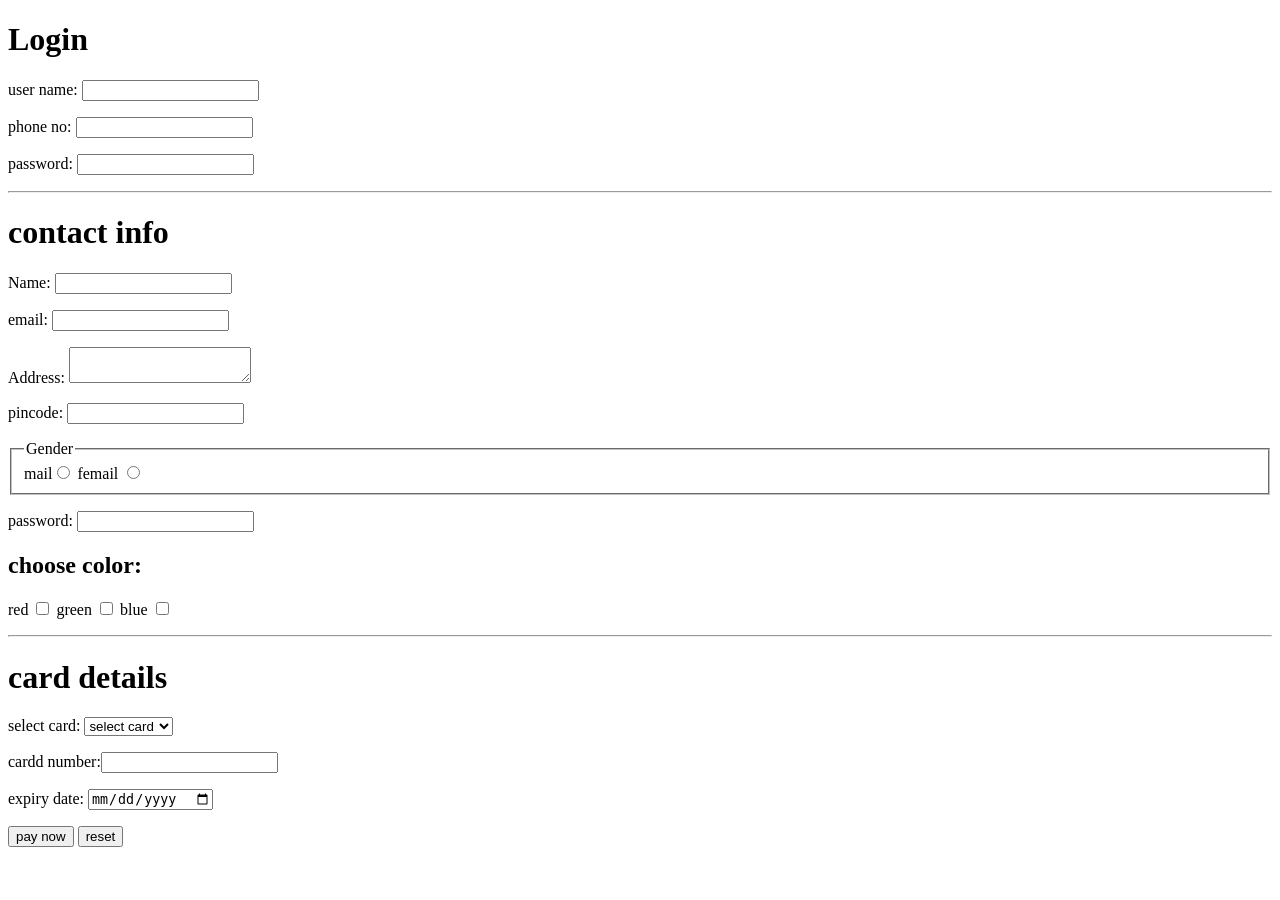
==== index.html @ 13abb122 "Update and rename lec3.html to index.html" ====
<!DOCTYPE html>
<html lang="en">
<head>
    <meta charset="UTF-8">
    <meta name="viewport" content="width=device-width, initial-scale=1.0">
    <title>form</title>
</head>
<body>
    <form>
    <h1>Login</h1>
    <p>user name: <input type="text" name="name" id="name" required></p>
    <p>phone no: <input type="tel" name="phone" id="phone" required ></p>
    <p>password: <input type="password" name="pass" id="pass" required></p>
    <hr>
    <h1>contact info</h1>
    <p>Name: <input type="text" name="name" id="name" required></p>
    <p>email: <input type="email" name="email" id="email" required></p>
    <p>Address: <textarea name="add" id="add" required></textarea></p>
    <p>pincode: <input type="number" name="pin" id="pin" required></p>
    <p><fieldset>
        <legend>Gender</legend>
     mail<input type="radio" name="gen" id="mail" required>
femail <input type="radio" name="gen" id="femail" required></fieldset></p>
<p>password: <input type="password" name="pass" id="pass" required></p>
<h2>choose color:</h2>
<p>red <input type="checkbox" name="col" id="r">
green <input type="checkbox" name="col" id="g">
blue <input type="checkbox" name="col" id="b"></p>
<hr>
<h1>card details</h1>
<p>
    select card:
    <select name="card" id="card" required>
        <option value="">select card</option>
        <option value="visa">visa</option>
        <option value="mastercard">mastercard</option>
    </select>
</p>
<p>cardd number:<input type="number" name="cn" id="cn" required></p>
<p>expiry date: <input type="date" name="date" id="date" required></p>
<input type="submit" value="pay now">
<input type="reset" value="reset">

</form>
</body>
</html>
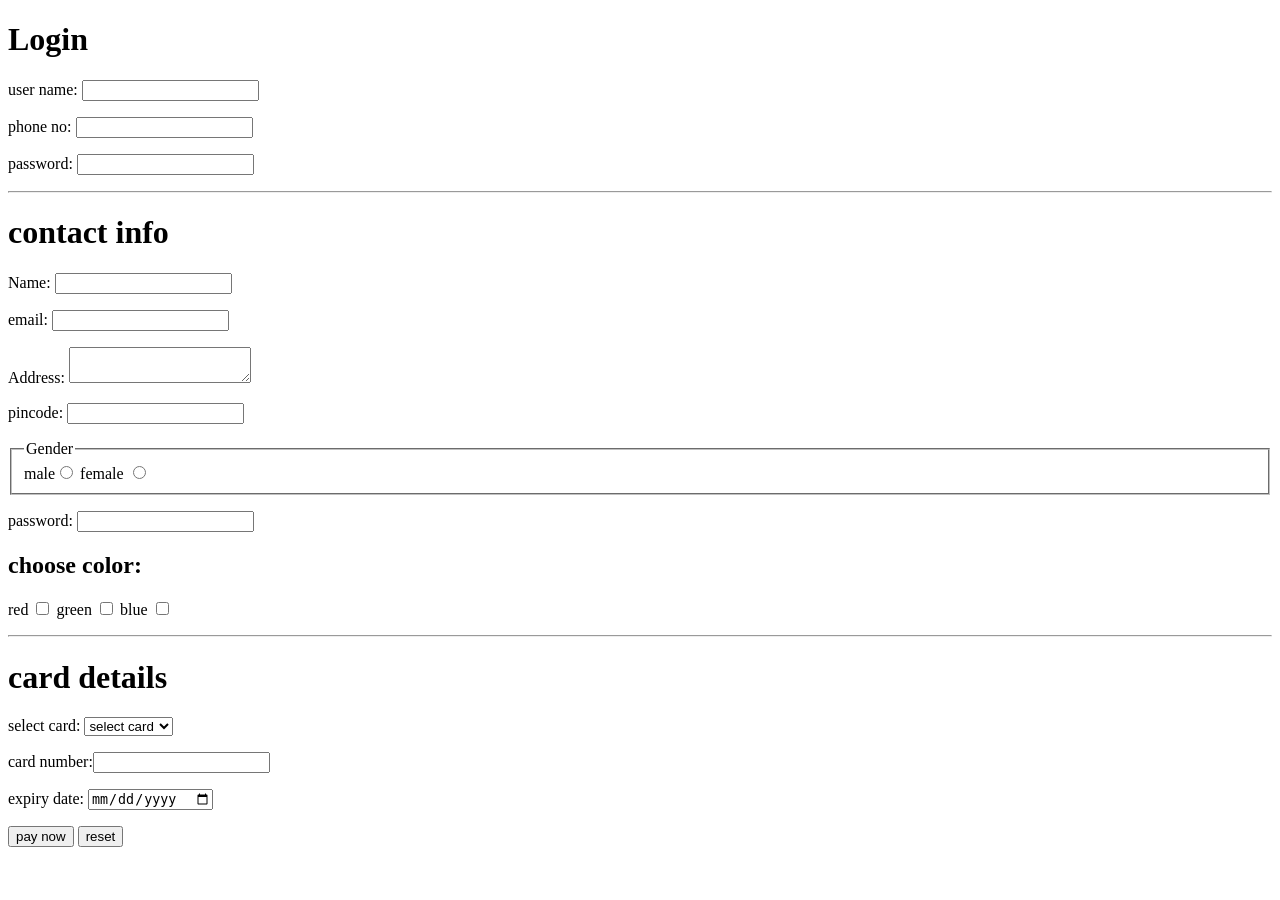
==== commit eb39941c: "Update index.html Spelling mistake" ====
--- a/index.html
+++ b/index.html
@@ -19,8 +19,8 @@
     <p>pincode: <input type="number" name="pin" id="pin" required></p>
     <p><fieldset>
         <legend>Gender</legend>
-     mail<input type="radio" name="gen" id="mail" required>
-femail <input type="radio" name="gen" id="femail" required></fieldset></p>
+     male<input type="radio" name="gen" id="mail" required>
+female <input type="radio" name="gen" id="femail" required></fieldset></p>
 <p>password: <input type="password" name="pass" id="pass" required></p>
 <h2>choose color:</h2>
 <p>red <input type="checkbox" name="col" id="r">
@@ -36,7 +36,7 @@
         <option value="mastercard">mastercard</option>
     </select>
 </p>
-<p>cardd number:<input type="number" name="cn" id="cn" required></p>
+<p>card number:<input type="number" name="cn" id="cn" required></p>
 <p>expiry date: <input type="date" name="date" id="date" required></p>
 <input type="submit" value="pay now">
 <input type="reset" value="reset">
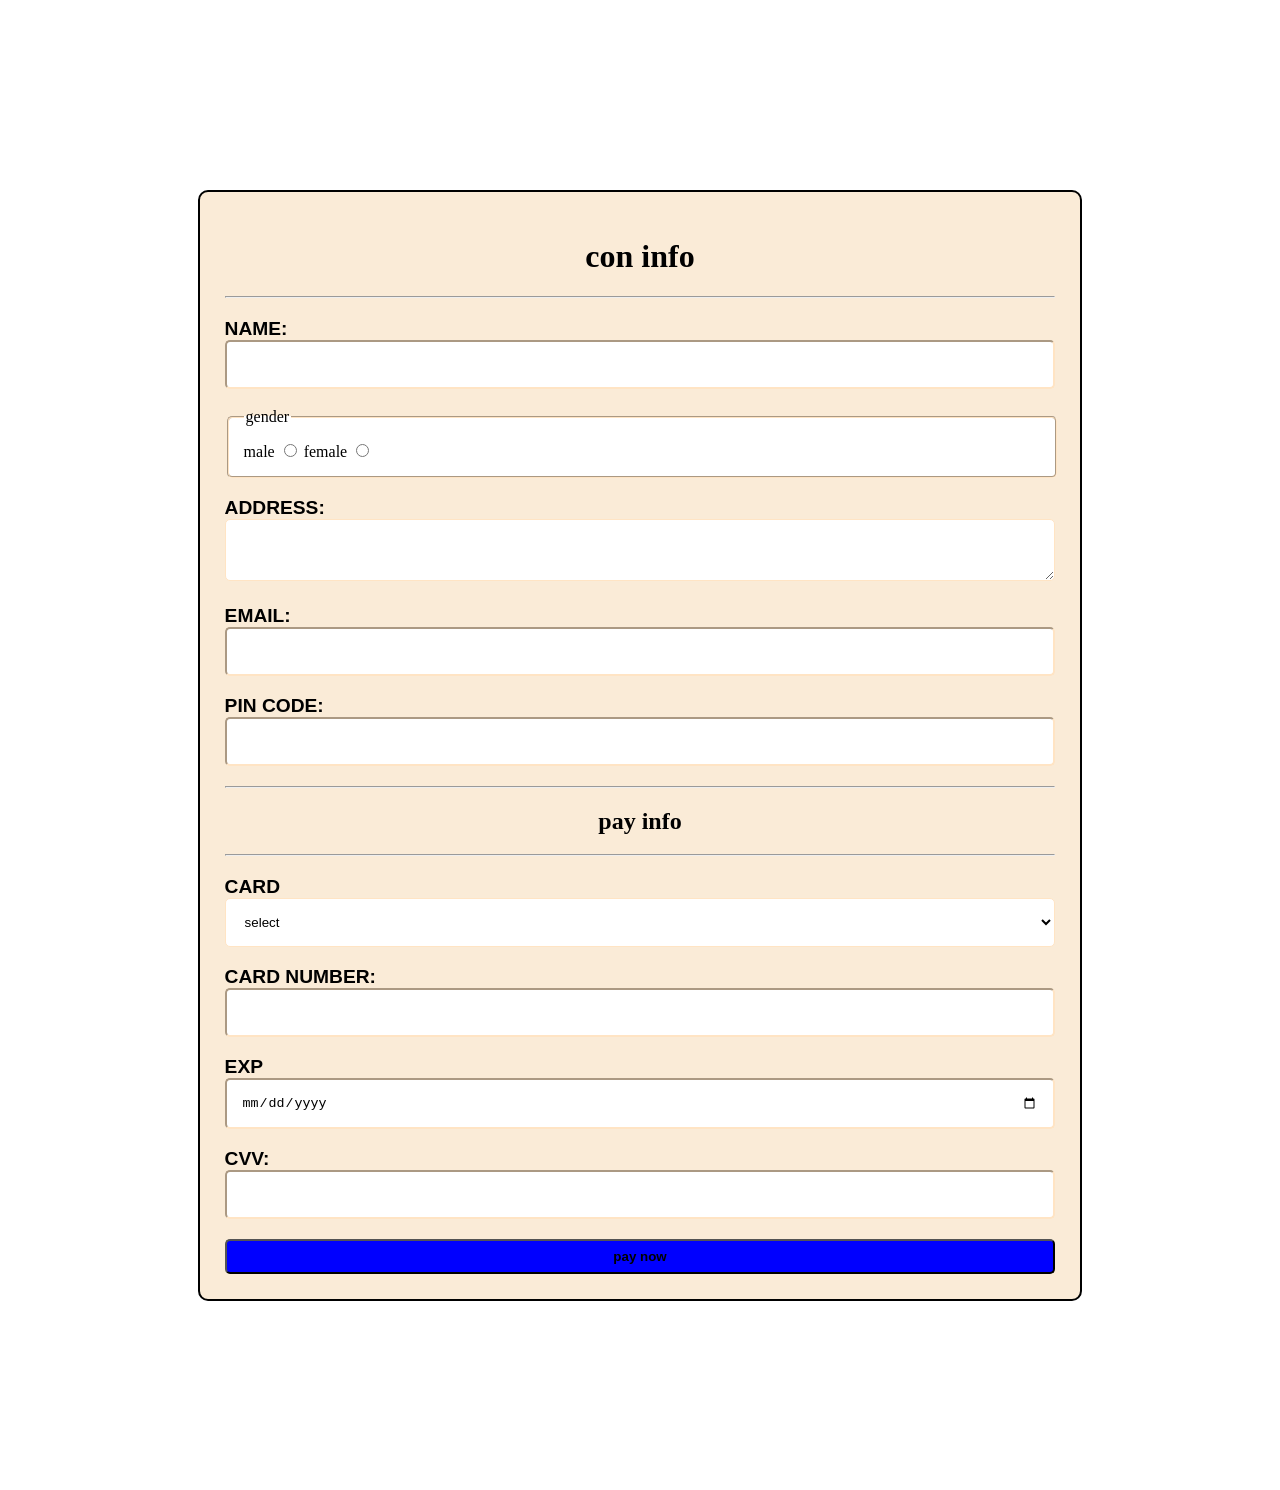
==== commit a781c417: "New form with css" ====
--- a/index.html
+++ b/index.html
@@ -3,44 +3,41 @@
 <head>
     <meta charset="UTF-8">
     <meta name="viewport" content="width=device-width, initial-scale=1.0">
-    <title>form</title>
+    <title>form</title><link rel="stylesheet" href="style.css">
 </head>
 <body>
-    <form>
-    <h1>Login</h1>
-    <p>user name: <input type="text" name="name" id="name" required></p>
-    <p>phone no: <input type="tel" name="phone" id="phone" required ></p>
-    <p>password: <input type="password" name="pass" id="pass" required></p>
-    <hr>
-    <h1>contact info</h1>
-    <p>Name: <input type="text" name="name" id="name" required></p>
-    <p>email: <input type="email" name="email" id="email" required></p>
-    <p>Address: <textarea name="add" id="add" required></textarea></p>
-    <p>pincode: <input type="number" name="pin" id="pin" required></p>
-    <p><fieldset>
-        <legend>Gender</legend>
-     male<input type="radio" name="gen" id="mail" required>
-female <input type="radio" name="gen" id="femail" required></fieldset></p>
-<p>password: <input type="password" name="pass" id="pass" required></p>
-<h2>choose color:</h2>
-<p>red <input type="checkbox" name="col" id="r">
-green <input type="checkbox" name="col" id="g">
-blue <input type="checkbox" name="col" id="b"></p>
-<hr>
-<h1>card details</h1>
-<p>
-    select card:
-    <select name="card" id="card" required>
-        <option value="">select card</option>
-        <option value="visa">visa</option>
-        <option value="mastercard">mastercard</option>
-    </select>
-</p>
-<p>card number:<input type="number" name="cn" id="cn" required></p>
-<p>expiry date: <input type="date" name="date" id="date" required></p>
-<input type="submit" value="pay now">
-<input type="reset" value="reset">
+    <div>
+    <form action="" method="get">
+        <h1 style="text-align: center;">con info</h1>
+        <hr>
 
-</form>
+        <p>name: <br><input type="text" name="name" id="name" required></p>
+        <p><fieldset >
+            <legend>gender</legend>
+            male <input type="radio" name="gen" id="" required>
+           female <input type="radio" name="gen" id="">
+        </fieldset></p>
+        <p>address: 
+            <br><textarea name="add" id="" required ></textarea></p>
+        <p>email: <br><input type="email" name="email" required id=""></p>
+        <p>pin code: <br><input type="number" required name="" id=""></p>
+      <hr>
+
+        <h2 style="text-align: center;">pay info</h2>
+        <hr>
+        <p>card <br>
+            <select name="card_type" id="" required>
+                <option value="">select</option>
+                <option value="1">1</option>
+                <option value="2">2</option>
+            </select>
+
+        </p>
+        <p>card number: <br><input type="number" name="cn" required id=""></p>
+        <p>exp  <br><input type="date" name="exp" required id=""></p>
+        <p>cvv: <br><input type="number" name="cvv" required id=""></p>
+        <input type="submit" value="pay now">
+
+    </form></div>
 </body>
-</html>
+</html>
--- a/style.css
+++ b/style.css
@@ -0,0 +1,53 @@
+*{
+    box-sizing: border-box;
+}
+div{
+    margin: 15%;
+    border: 2px solid black;
+    background-color: antiquewhite;
+    border-radius: 10px;
+}
+p{
+    font-weight: bolder;
+    font-size: larger;
+    font-family: 'Segoe UI', Tahoma, Geneva, Verdana, sans-serif;
+    text-transform: uppercase;
+   
+}
+input[type="text"],
+input[type="email"],
+input[type="number"],
+input[type="date"],
+select,textarea{
+    background-color: rgb(255, 255, 255);
+  width: 100%;
+    border-radius: 5px;
+    border-color: bisque;
+   padding: 15px;
+    align-items: center;
+    
+}
+fieldset{ background-color: rgb(255, 255, 255);
+    width: 100%;
+      border-radius: 5px;
+      border-color: bisque;
+     padding: 15px;
+      
+
+}
+input[type="submit"]{
+    width: 100%;
+    padding: 8px;
+    background-color: blue;
+    border-radius: 5px;
+    align-items: center;
+    font-weight: bolder;
+    
+}
+input[type="submit"]:hover{
+    background-color: aqua;
+}
+form{
+    margin: 15px;
+    padding: 10px;
+}
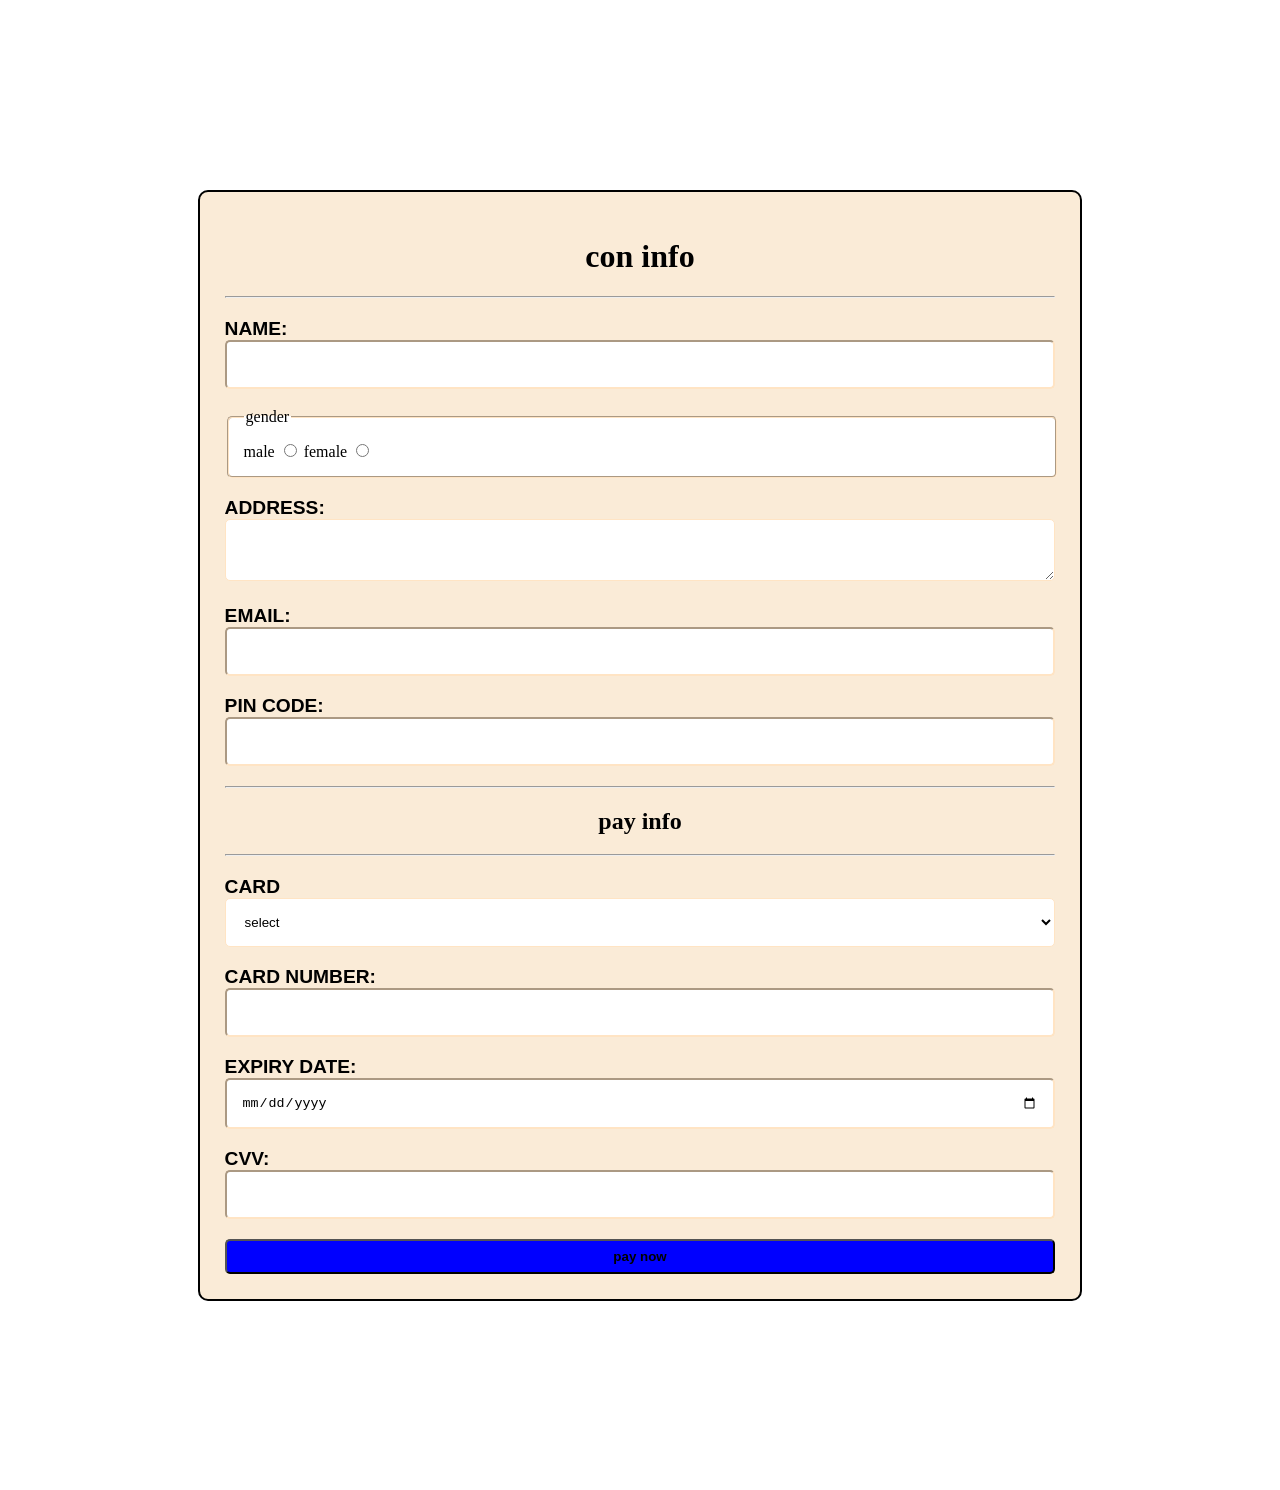
==== commit 1226dee2: "Update index.html Improved structure of HTML added place holder and added name tag for better redibi" ====
--- a/index.html
+++ b/index.html
@@ -11,16 +11,16 @@
         <h1 style="text-align: center;">con info</h1>
         <hr>
 
-        <p>name: <br><input type="text" name="name" id="name" required></p>
+        <p>name: <br><input type="text" name="name" id="name"  placeholder:"enter your name" required></p>
         <p><fieldset >
             <legend>gender</legend>
-            male <input type="radio" name="gen" id="" required>
-           female <input type="radio" name="gen" id="">
+            male <input type="radio" name="male" id="" required>
+           female <input type="radio" name="female" id="">
         </fieldset></p>
         <p>address: 
-            <br><textarea name="add" id="" required ></textarea></p>
-        <p>email: <br><input type="email" name="email" required id=""></p>
-        <p>pin code: <br><input type="number" required name="" id=""></p>
+            <br><textarea name="address" id="" placeholder:"enter your address" required ></textarea></p>
+        <p>email: <br><input type="email" name="email" placeholder:"enter your email" required id=""></p>
+        <p>pin code: <br><input type="number" required name="pin code" placeholder:"enter your pin code"  id=""></p>
       <hr>
 
         <h2 style="text-align: center;">pay info</h2>
@@ -33,11 +33,11 @@
             </select>
 
         </p>
-        <p>card number: <br><input type="number" name="cn" required id=""></p>
-        <p>exp  <br><input type="date" name="exp" required id=""></p>
-        <p>cvv: <br><input type="number" name="cvv" required id=""></p>
+        <p>card number: <br><input type="number" name="card number" placeholder:"enter your card number" required id=""></p>
+        <p>expiry date: <br><input type="date" name="expiry date" placeholder:"enter your card expiry date" required id=""></p>
+        <p>cvv: <br><input type="number" name="cvv" placeholder:"enter your cvv" required id=""></p>
         <input type="submit" value="pay now">
 
     </form></div>
 </body>
-</html>+</html>
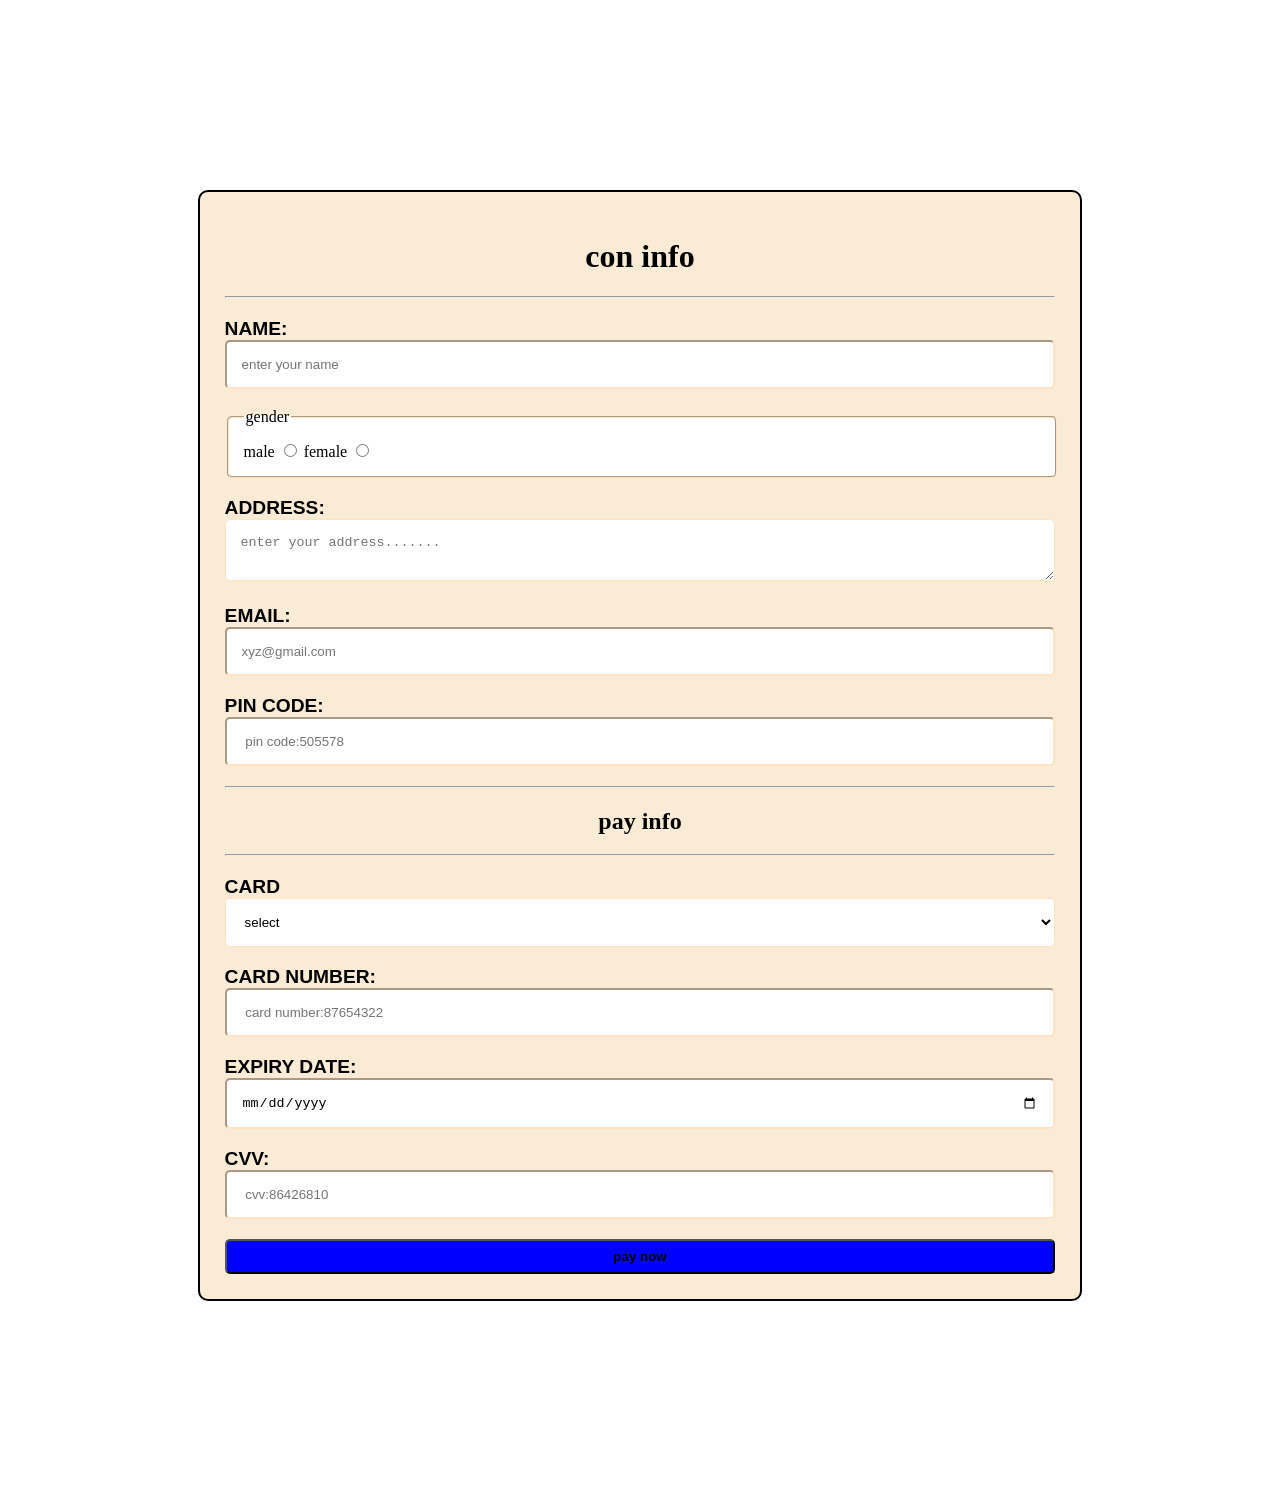
==== commit 104636d3: "Update index.html Fixed miner bugs in the code" ====
--- a/index.html
+++ b/index.html
@@ -11,16 +11,16 @@
         <h1 style="text-align: center;">con info</h1>
         <hr>
 
-        <p>name: <br><input type="text" name="name" id="name"  placeholder:"enter your name" required></p>
+        <p>name: <br><input type="text" name="name" id="name"  placeholder="enter your name" required></p>
         <p><fieldset >
             <legend>gender</legend>
-            male <input type="radio" name="male" id="" required>
-           female <input type="radio" name="female" id="">
+            male <input type="radio" name="gender" value="male" id="" required>
+           female <input type="radio" name="gender"value="female"id="">
         </fieldset></p>
         <p>address: 
-            <br><textarea name="address" id="" placeholder:"enter your address" required ></textarea></p>
-        <p>email: <br><input type="email" name="email" placeholder:"enter your email" required id=""></p>
-        <p>pin code: <br><input type="number" required name="pin code" placeholder:"enter your pin code"  id=""></p>
+            <br><textarea name="address" id="" placeholder="enter your address......." required ></textarea></p>
+        <p>email: <br><input type="email" name="email" placeholder="xyz@gmail.com" required id=""></p>
+        <p>pin code: <br><input type="number" required name="pin code" placeholder=" pin code:505578"  id=""></p>
       <hr>
 
         <h2 style="text-align: center;">pay info</h2>
@@ -33,9 +33,9 @@
             </select>
 
         </p>
-        <p>card number: <br><input type="number" name="card number" placeholder:"enter your card number" required id=""></p>
-        <p>expiry date: <br><input type="date" name="expiry date" placeholder:"enter your card expiry date" required id=""></p>
-        <p>cvv: <br><input type="number" name="cvv" placeholder:"enter your cvv" required id=""></p>
+        <p>card number: <br><input type="number" name="card number" placeholder=" card number:87654322" required id=""></p>
+        <p>expiry date: <br><input type="date" name="expiry date" placeholder="enter expiry date:12/12/28" required id=""></p>
+        <p>cvv: <br><input type="number" name="cvv" placeholder=" cvv:86426810" required id=""></p>
         <input type="submit" value="pay now">
 
     </form></div>
